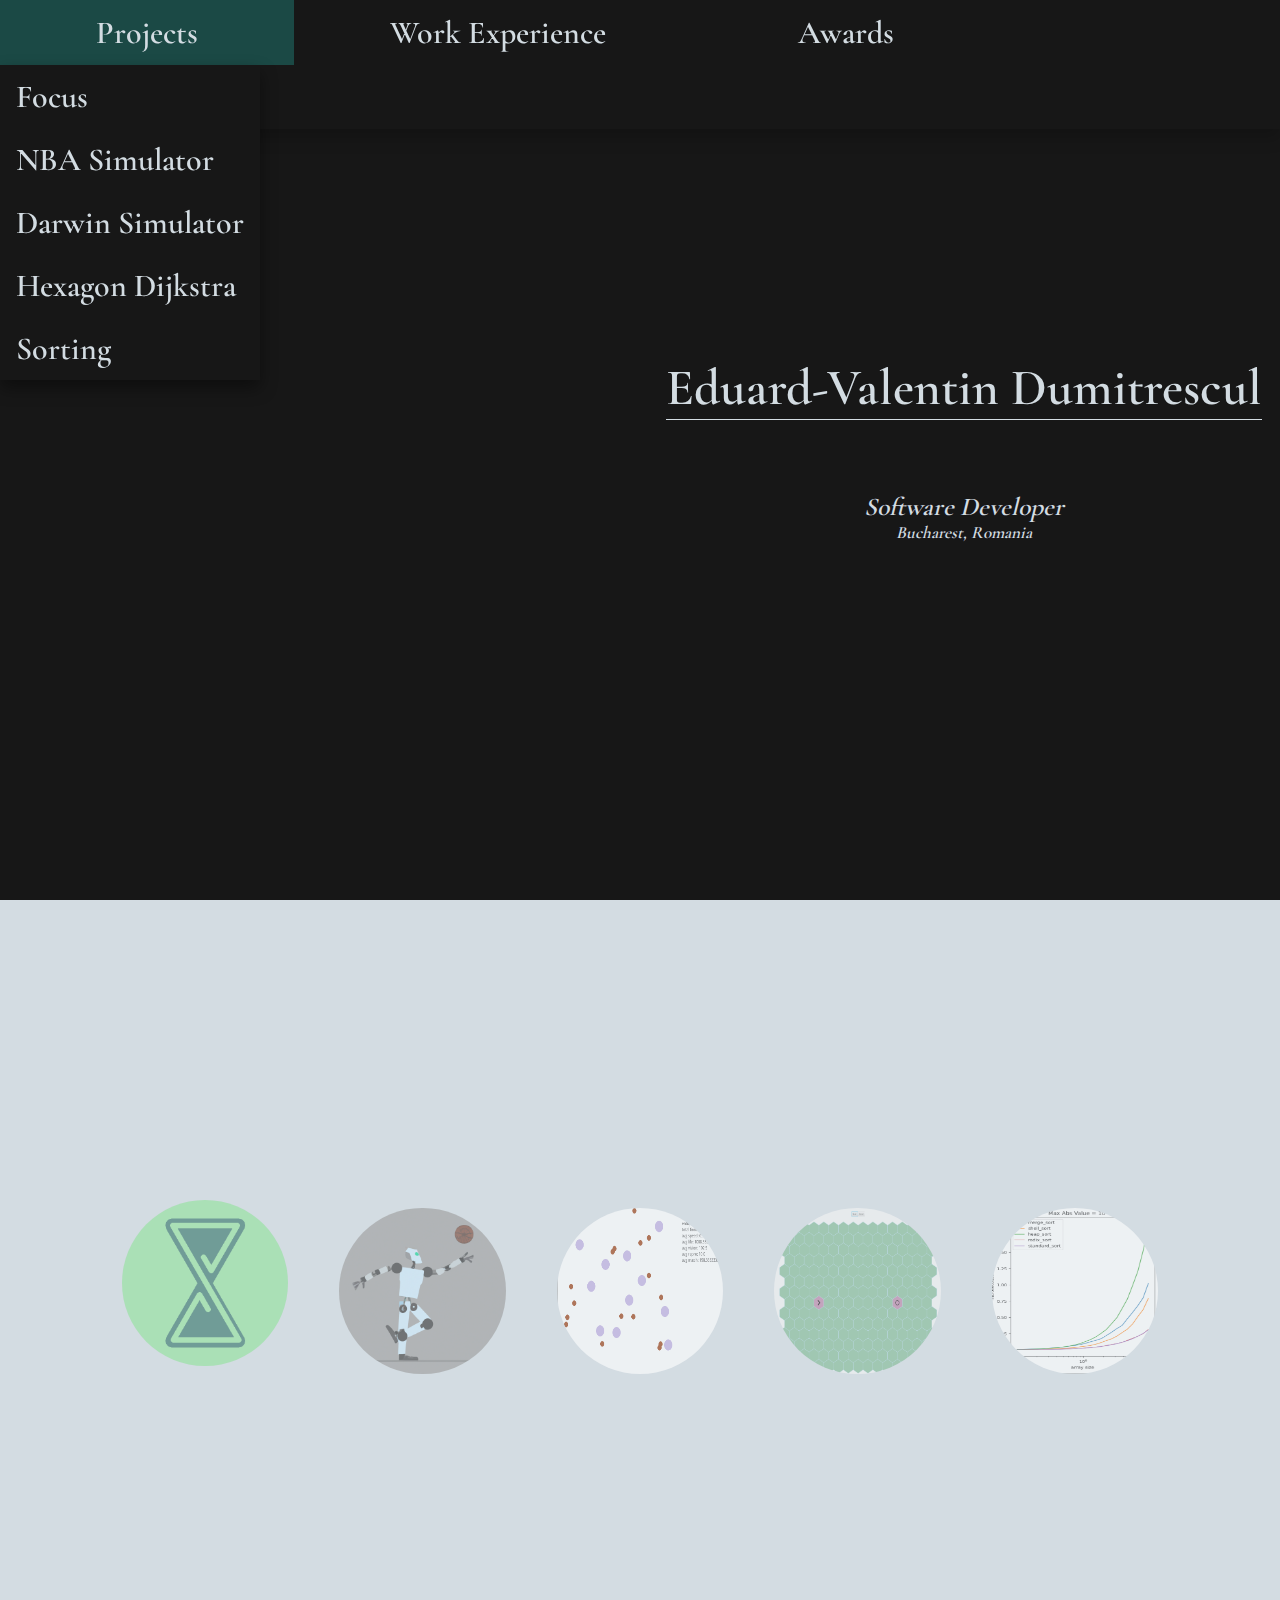
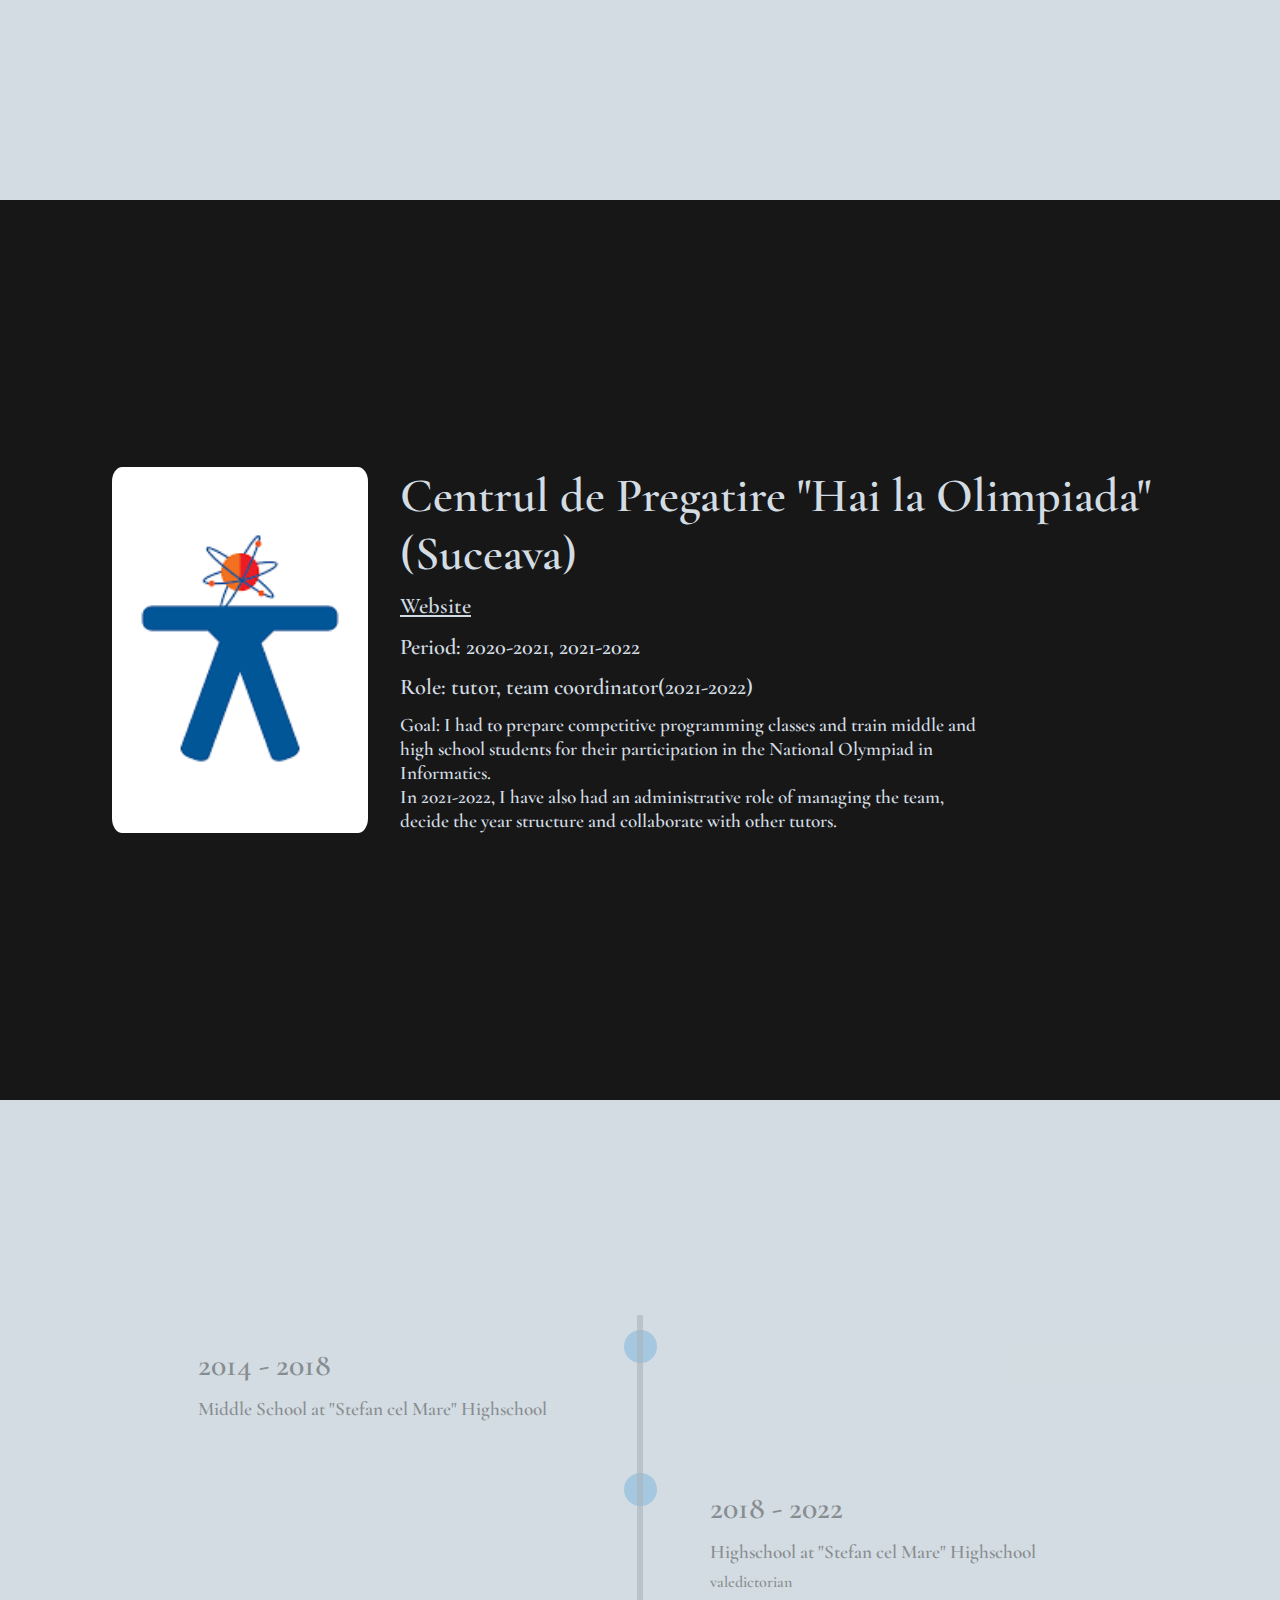
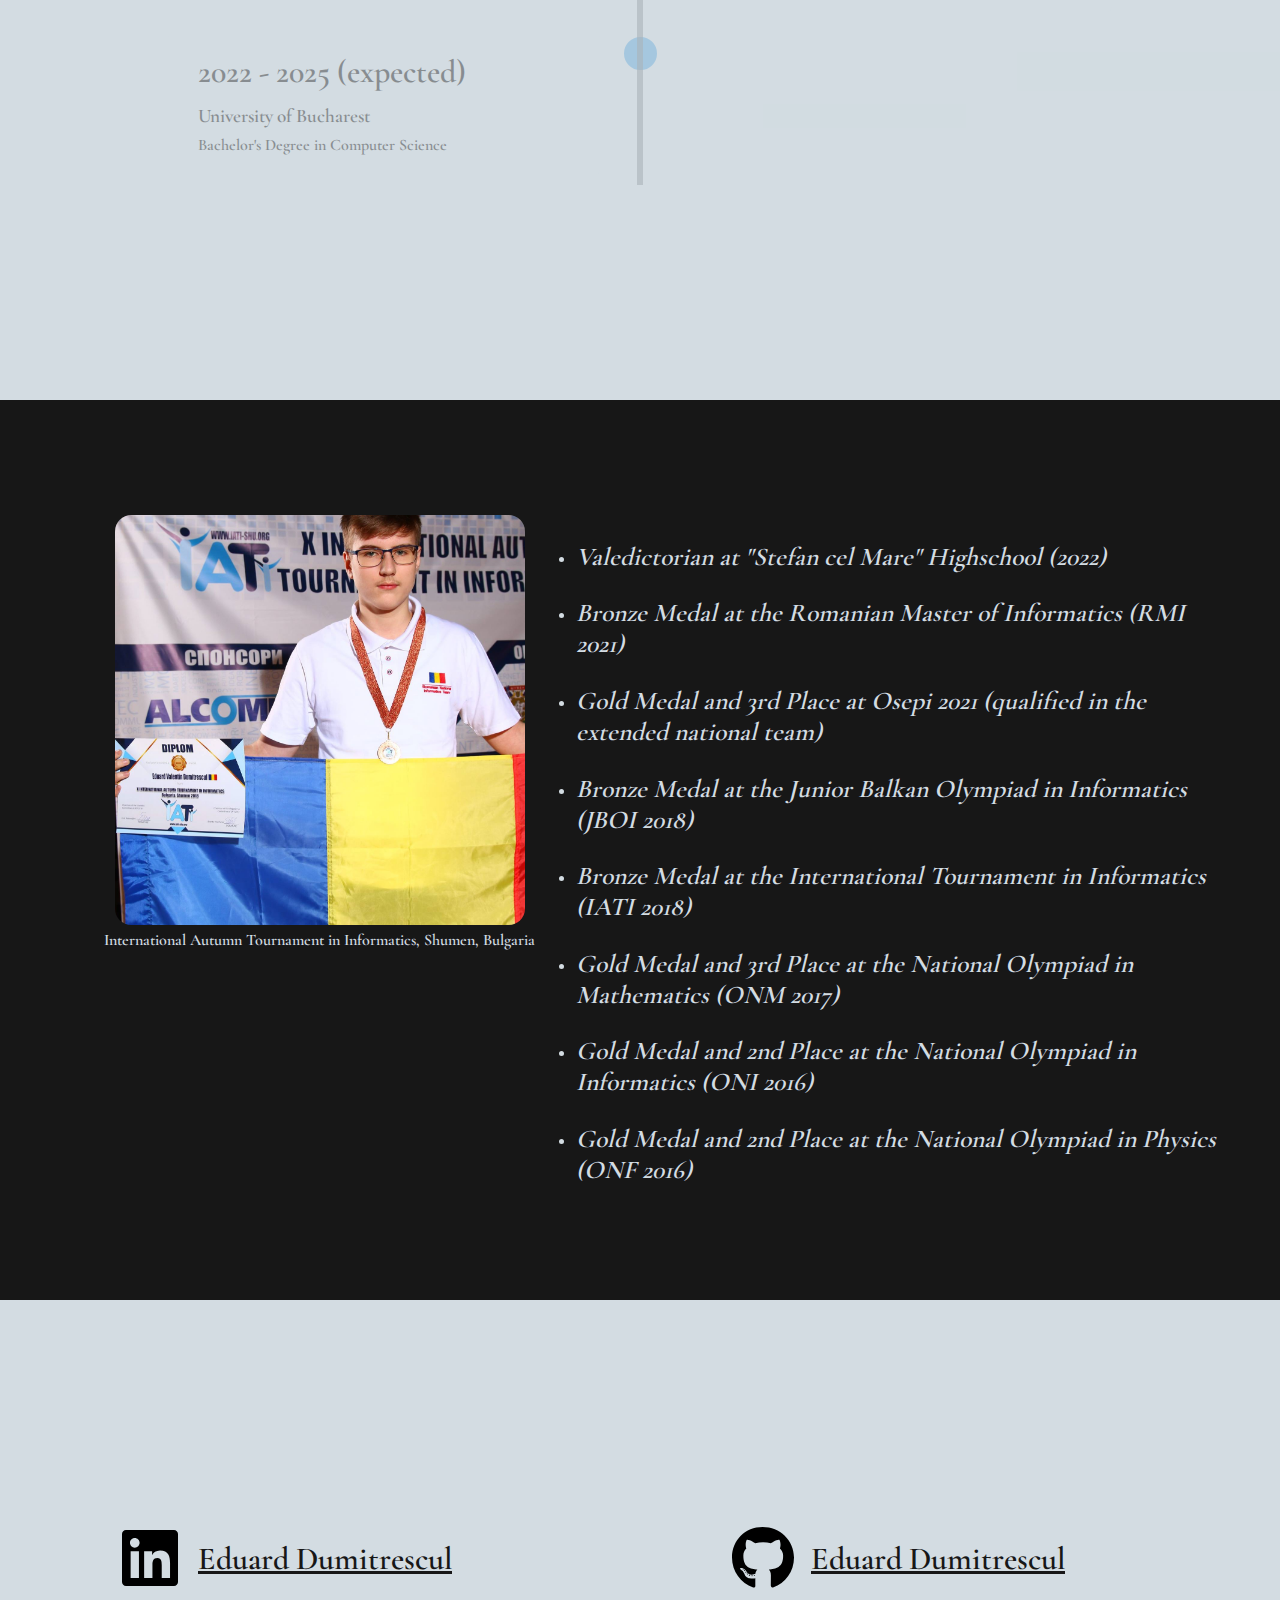
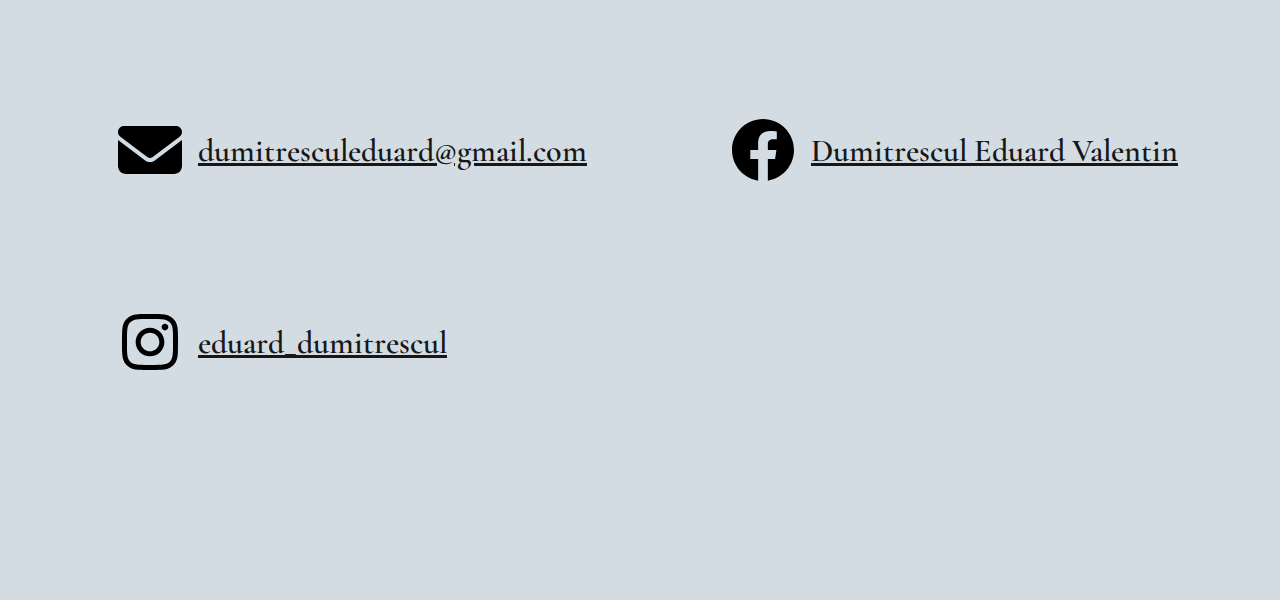
==== home.html @ 132a8937 "version1" ====
<!DOCTYPE html>
<html>
    <head>
        <title>Eduard-Valentin Dumitrescul</title>
        <link rel="stylesheet" href="styles.css">
    </head>

    <body>
        <header>
            <nav>
                <ul>
                    <li class="dropdown">
                        <a href="#slide-projects" class="dropdown-button">Projects</a>
                        <div class="dropdown-content">
                            <a href="#">Focus</a>
                            <a href="#">NBA Simulator</a>
                            <a href="#">Darwin Simulator</a>
                            <a href="#">Hexagon Dijkstra</a>
                            <a href="#">Sorting</a>
                        </div>
                    </li>
                    <li><a href="#slide-work">Work Experience</a></li>
                    <li><a href="#slide-awards">Awards</a></li>
                    <li><a href="#slide-contact">Contact</a></li>
                </ul>
            </nav>
        </header>

        <section class="slide-fullpage theme-dark" id="slide-general">
            <img src="/res/images/photo_me_transparent.png" alt="Eduard Valentin Dumitrescul">
            <ul>
                <li>
                    <h1>Eduard-Valentin Dumitrescul</h1>
                </li>
                <li>
                    <h4><i>Software Developer</i></h4>
                    <h6><i>Bucharest, Romania</i></h6>
                </li>
            </ul>
        </section>

        <section class="slide-fullpage theme-light" id="slide-projects">
            <article class="card-project">
                <img src="res/images/focus.png" class="img-round">
                <h5>Focus</h5>
                <h6>Kotlin</h6>
                <a href="https://github.com/EduardDumitrescul/Focus" target="_blank">GitHub</a>
                <a href="https://play.google.com/store/apps/details?id=com.thinkerbyte.focustycoon" target="_blank">PlayStore</a>
                <p>Welcome to Focus – a minimalistic productivity app for Android users!
                     This app is designed to help you stay on task and increase your 
                     productivity by measuring the amount of time you spend focused 
                     on your work. Then, we convert this time into points, which can 
                     be used to upgrade your stats and improve your ability to focus 
                     for longer periods of time. </p>
            </article>
            <article class="card-project">
                <img src="res/images/nba-sim.png" class="img-round">
                <h5>NBA - simulator</h5>
                <h6>C++</h6>
                <a href="https://github.com/EduardDumitrescul/nba_poo" target="_blank">Github</a>
                <p>An Object Oriented Programming project which tries to model
                     a Basketball League and allows the user to add his personalized 
                     players, teams and simulate games and seasons.
                </p>
            </article>
            <article class="card-project">
                <img src="res/images/darwin-sim.png" class="img-round">
                <h5>Darwin-Sim</h5>
                <h6>Python (pygame)</h6>
                <a href="https://github.com/EduardDumitrescul/darwin-sim" target="_blank">Github</a>
                <p>This project tries to replicate natural selection using entities
                     that are born with a set of attributes which determine their
                      ability to survive and replicate. Every new generation, there
                       is a chance that mutations appear, so the stronger individuals
                        have increased chance to live linger and transmit their genes. </p>
            </article>
            <article class="card-project">
                <img src="res/images/hex-small.png" class="img-round">
                <h5>Hexagon Dijkstra</h5>
                <h6>Java (javafx)</h6>
                <a href="https://github.com/EduardDumitrescul/java-projects/tree/main/hexagon-dijkstra" target="_blank">Github</a>
                <p>A visualizer for the Dijkstra's Algorithm for path finding,
                     but running on a grid of hexagons. </p>
            </article>
            <article class="card-project">
                <img src="res/images/sorting.png" class="img-round">
                <h5>Sorter</h5>
                <h6>C++, Python</h6>
                <a href="https://github.com/EduardDumitrescul/lfa_finite_auto" target="_blank">Github</a>
                <p>This projects focuses on comparing various sorting algorithms 
                    (such as Count Sort, Merge Sort, Heap Sort, Radix Sort, Shell Sort and the C++ standard sort) on different data sets). <br> 
                    All the results have been plotted using Python's Matplotlib.  </p>
            </article>
        </section>

        <section class="slide-fullpage theme-dark" id="slide-work">
            <article class="card-work">
                <img src="res/images/hlo.png" class="img-squircle">
                <div class="text-normal">
                    <h2>Centrul de Pregatire "Hai la Olimpiada" (Suceava)</h2>
                    <a href="https://sites.google.com/site/hailaolimpiadasv/home" target="_blank">Website</a>
                    <h3>Period: 2020-2021, 2021-2022 </h3>
                    <h3>Role: tutor, team coordinator(2021-2022) </h3>
                    <p>   Goal: I had to prepare competitive programming classes and train middle 
                        and high school students for their participation in the National Olympiad in Informatics. 
                        <br>
                        In 2021-2022, I  have also had an administrative role of managing the team, decide 
                        the year structure and collaborate with other tutors. 
                    </p>
                </div>
            </article>
            <!-- <article class="card-work">
                <img src="res/images/dev.jpg" class="img-squircle">
                <p>This is just a normal placeholder paragraph which I have been forced to write because I am currently traveling by train
                    and I don't have internet connection to search and copy the basic Lorem Ipsum text.
                </p>
            </article> -->
        </section>

        <section class="slide-fullpage theme-light" id="slide-education">
            <div class="timeline">
                <div class="container left">
                    <div class="content">
                        <h2>2014 - 2018</h2>
                        <h3>Middle School at "Stefan cel Mare" Highschool</h3>
                    </div>
                </div>
                <div class="container right" >
                    <div class="content">
                        <h2>2018 - 2022</h2>
                        <h3>Highschool at "Stefan cel Mare" Highschool</h3>
                        <p>valedictorian</h>
                    </div>
                </div>
                <div class="container left">
                    <div class="content">
                        <h2>2022 - 2025 (expected)</h2>
                        <h3>University of Bucharest</h3>
                        <p>Bachelor's Degree in Computer Science</p>
                    </div>
                </div>
            </div>
        </section>

        <section class="slide-fullpage theme-dark" id="slide-awards">
            <article class="container">
                <figure>
                    <img class="img-squircle" src="/res/images/award.png" alt="International Autumn Tournament in Informatics, Shumen, Bulgaria">
                    <figcaption>International Autumn Tournament in Informatics, Shumen, Bulgaria</figcaption>
                </figure>
                
                <ul>
                    <li><h2><em>Valedictorian</em> at "Stefan cel Mare" Highschool (2022)</h2></li>
                    <li><h2><em>Bronze Medal</em> at the Romanian Master of Informatics (RMI 2021)</h2></li>
                    <li><h2><em>Gold Medal</em> and <em>3rd Place</em> at Osepi 2021 (qualified in the extended national team)</h2></li>
                    <li><h2><em>Bronze Medal</em> at the Junior Balkan Olympiad in Informatics  (JBOI 2018)</h2></li>
                    <li><h2><em>Bronze Medal</em> at the International Tournament in Informatics (IATI 2018)</h2></li>
                    <li><h2><em>Gold Medal</em> and <em>3rd Place</em> at the National Olympiad in Mathematics (ONM 2017)</h2></li>
                    <li><h2><em>Gold Medal</em> and <em>2nd Place</em> at the National Olympiad in Informatics (ONI 2016)</h2></li>
                    <li><h2><em>Gold Medal</em> and <em>2nd Place</em> at the National Olympiad in Physics (ONF 2016)</h2></li>
                </ul>
            </article>
        </section>

        <section class="slide-fullpage theme-light" id="slide-contact">
            <div id="contact-grid">
                <article>
                    <img src="/res/images/linkedin.svg">
                    <a href="https://www.linkedin.com/in/eduard-dumitrescul-177b9b253/" target="_blank">Eduard Dumitrescul</a>
                </article>
                <article>
                    <img src="/res/images/github.svg">
                    <a href="https://github.com/EduardDumitrescul" target="_blank">Eduard Dumitrescul</a>
                </article>
                <article>
                    <img src="/res/images/envelope-solid.svg">
                    <a href="mailto: dumitresculeduard@gmail.com" target="_blank">dumitresculeduard@gmail.com</a>
                </article>
                <article>
                    <img src="/res/images/facebook.svg">
                    <a href="https://www.facebook.com/DumitresculEduard" target="_blank">Dumitrescul Eduard Valentin</a>
                </article>
                <article>
                    <img src="/res/images/instagram.svg">
                    <a href="https://www.instagram.com/eduard_dumitrescul/" target="_blank">eduard_dumitrescul</a>
                </article>
            </div>

        </section>

    </body>
</html>
---- styles.css ----
:root {
    --dark: #171717;
    --darkVariant: #262626;
    --light: #d3dce2;
    --lightVariant: #aab3b9;
    --accent_blue: #62aadc;
    --accent_green: #1b4945;
}

.theme-dark,
.theme-dark *{
    --surface: var(--dark);
    --onSurface: var(--light);
    --accent: var(--accent_green);

    background-color: var(--dark);
    color: var(--light);
}

.theme-light,
.theme-light *{
    --surface: var(--light);
    --onSurface: var(--dark);
    --accent: var(--accent_blue);
    background-color: var(--light);
    color: var(--dark);
}
@font-face {
    font-family: Garamond;
    src: url("/res/fonts/Cormorant_Garamond/CormorantGaramond-SemiBold.ttf");
}

* {
    padding: 0;
    margin: 0;
    box-sizing: border-box;
    font-family: Garamond;
}

header {
    width: 100vw;
    z-index: 10;

    display: flex;
    position: fixed;
    align-content: center;
    justify-content: center;
    align-items: center;

    background-color:var(--dark);
    color: var(--light);
    box-shadow: 0px 8px 16px 0px rgba(0,0,0,0.2);
}

nav {
    font-size: 2em;
}


nav ul {
    list-style-type: none;
    margin: 0;
    padding: 0;
    overflow: hidden;
}

nav li {
    float: left;
}

nav li a, .dropdown-button {
    display: inline-block;
    text-align: center;
    padding: 0.4em 3em;
    text-decoration: none;
    color: inherit;
}

nav li a:hover, .dropdown:hover .dropdown-button {
   background-color: var(--accent_green);
}

nav li.dropdown {
    display: inline-block;
}

.dropdown-content {
    display: none;
    position: absolute;
    background-color: var(--dark);
    min-width: 160px;
    box-shadow: 0px 8px 16px 0px rgba(0,0,0,0.4);
    z-index: 1;
}

.dropdown-content a {
    color: var(--light);
    padding: 12px 16px;
    text-decoration: none;
    display: block;
    text-align: left;
}

.dropdown-content a:hover {
    background-color: var(--darkVariant);
}

.dropdown:hover .dropdown-content {
    display: block;
}

.slide-fullpage {
    height: 100vh;
    width: 100vw;

    display: flex;
    align-content: center;
    justify-content: center;
    align-items: center;
    justify-items: center;
}

#slide-general {
    justify-content: space-between;
}
#slide-general>img {
    display: inline-block;
    left: 0;
    height: 100%;
    aspect-ratio: 0.72;
    max-width: 60vw;
    object-fit: cover;
}

#slide-general>ul {
    display: inline-block;
    margin: auto auto;
    list-style: none;
    text-align: center;
    font-size:2vw;
}
#slide-general h1 {
    border-bottom: 1px solid var(--onSurface);
    margin-bottom: 1.4em;
}

#slide-projects {
    display: flex;
    flex: auto auto auto auto auto;
    align-items: center;

}

.img-round {
    object-fit: fill;
    border-radius: 50%;
    -webkit-border-radius: 50%;
    -moz-border-radius: 50%;
    -ms-border-radius: 50%;
    -o-border-radius: 50%;
}

.card-project {
    max-width: 17%;
    width: auto;
    display: flex;
    flex-direction: column;
    justify-content: center;
    padding: 2vh 2vw;
    background-color: transparent;
    transition:max-height 1s ease-in-out;
    -webkit-transition:max-height 1s ease-in-out;
    -moz-transition:max-height 1s ease-in-out;
    -ms-transition:max-height 1s ease-in-out;
    -o-transition:max-height 1s ease-in-out;
}

.card-project:hover {
    opacity: 1;
}
.card-project>* {
    transition: all 1s ease-in-out;
    -webkit-transition: all 1s ease-in-out;
    -moz-transition: all 1s ease-in-out;
    -ms-transition: all 1s ease-in-out;
    -o-transition: all 1s ease-in-out;
}

.card-project>img {
    display: inline-block;
    width: 100%;
    aspect-ratio: 1;
    margin-bottom: 3em;
    opacity: 0.6;
}

.card-project:hover>* {
    max-height: 100vh;
    height: auto;
    opacity: 1;
    transition: all 1s;
}
.card-project>a {
    max-height: 0;
    overflow: hidden;
    opacity: 0;
    margin-bottom: 1em;
}
.card-project>h5 {
    max-height: 0;
    overflow: hidden;
    text-align: center;
    opacity: 0.4;
    font-size: 2em;
    margin-bottom: 1em;
}
.card-project>h6 {
    max-height: 0;
    overflow: hidden;
    opacity: 0;
    font-size: 1.4em;
    margin-bottom: 1em;
}
.card-project>p {
    max-height: 0;
    overflow: hidden;
    opacity: 0;
    font-size: 1.2em;
}

.img-squircle {
    object-fit: cover;
    border-radius: 4%;
    -webkit-border-radius: 4%;
    -moz-border-radius: 4%;
    -ms-border-radius: 4%;
    -o-border-radius: 4%;
}

.card-work {
    display: flex;
    /* justify-content: center;
    align-content: center; */
    margin: 2vw;
}
.card-work>.text-normal {
    max-width: 48em;
    word-wrap: normal;
}
.card-work>img {
    width: 20vw;
    aspect-ratio: 1;
    margin-right: 2em;

}
.card-work h2 {
    margin-bottom: 0.2em;
    font-size: 3em;

}
.card-work a {
    display: block;
    margin-bottom: 0.6em;
    font-size: 1.4em;
}

.card-work h3 {
    margin-bottom: 0.6em;
    font-size: 1.4em;
}
.card-work p {
    font-size: 1.2em;
    max-width: 30em;
}

.timeline {
    position: relative;
    max-width: 80vw;
    margin: 0 auto;
}

/* The actual timeline (the vertical ruler) */
.timeline::after {
    content: '';
    position: absolute;
    width: 6px;
    background-color: var(--lightVariant);
    top: 0;
    bottom: 0;
    left: 50%;
    margin-left: -3px;
    opacity: 0.6;
}

/* Container around content */
.timeline .container {
    padding: 10px 40px;
    position: relative;
    background-color: inherit;
    width: 50%;

    opacity: 0.4;
    transition: all 0.8s;
    -webkit-transition: all 0.8s;
    -moz-transition: all 0.8s;
    -ms-transition: all 0.8s;
    -o-transition: all 0.8s;
}

/* The circles on the timeline */
.timeline .container::after {
    content: '';
    position: absolute;
    width: 25px;
    height: 25px;
    right: -17px;
    background-color: var(--accent);
    border: 4px solid var(--accent);
    top: 15px;
    border-radius: 50%;
    z-index: 2;
}

/* Place the container to the left */
.timeline .left {
    left: 0;
}

/* Place the container to the right */
.timeline .right {
    left: 50%;
}

/* Add arrows to the left container (pointing right) */
.timeline .left::before {
    content: " ";
    height: 0;
    position: absolute;
    top: 22px;
    width: 0;
    z-index: 1;
    right: 30px;
    /* border: medium solid var(--lightVariant);
    border-width: 10px 0 10px 10px;
    border-color: transparent transparent transparent lightVariant; */
}

/* Add arrows to the right container (pointing left) */
.timeline .right::before {
    content: " ";
    height: 0;
    position: absolute;
    top: 22px;
    width: 0;
    z-index: 1;
    left: 30px;
    /* border: medium solid var(--lightVariant);
    border-width: 10px 10px 10px 0;
    border-color: transparent var(--lightVariant) transparent transparent; */
}

/* Fix the circle for containers on the right side */
.timeline .right::after {
    left: -16px;
}

/* The actual content */
.timeline .content {
    padding: 20px 30px;
    width: auto;
    /*background-color: var(--lightVariant);
    */position: relative;
    border-radius: 6px;
}

.timeline .container:hover {
    opacity: 1;
}
.timeline h2,
.timeline h3 {
    min-width: 40em;
}
.timeline h2 {
    font-size: 2em;
    margin-bottom: 0.4em;
}
.timeline h3 {
    font-size: 1.6em;
    margin-bottom: 0.4em;
}
.timeline h3 {
    font-size: 1.2em;
    margin-bottom: 0.4em;
}

/* Media queries - Responsive timeline on screens less than 600px wide */
@media screen and (max-width: 600px) {
    /* Place the timelime to the left */
    .timeline::after {
        left: 31px;
    }

    /* Full-width containers */
    .timeline>.container {
        width: 100%;
        padding-left: 70px;
        padding-right: 25px;
    }

    /* Make sure that all arrows are pointing leftwards */
    .timeline .container::before {
        left: 60px;
        border: medium solid white;
        border-width: 10px 10px 10px 0;
        border-color: transparent white transparent transparent;
    }

    /* Make sure all circles are at the same spot */
    .timeline .left::after,
    .timeline .right::after {
        left: 15px;
    }

    /* Make all right containers behave like the left ones */
    .timeline .right {
        left: 0%;
    }
}

#slide-awards .container {
    max-width: 90vw;
    display: flex;
}

#slide-awards img {
    width: 32vw;
    aspect-ratio: 1;
    margin: 0 4vw;
}
#slide-awards figcaption {
    text-align: center;
}
#slide-awards h2 {
    color: var(--light);
    font-size: 1.6em;
    font-weight: normal;
    list-style-type: disc;
    margin-top: 1em;
    font-style:oblique;
}
#slide-awards em {
    font-weight: bold;
}

#contact-grid {
    display: grid;
    grid-template-columns: auto auto;
    grid-template-rows: auto auto auto;
}

#contact-grid img {
    display: inline-block;
    height: 4em;
    aspect-ratio: 1;
    margin: 1em;
}

#contact-grid a {
    font-size: 2em;
}

#contact-grid article {
    display: flex;
    align-items: center;
    padding: 1em 2em;
    margin: 2em;
}
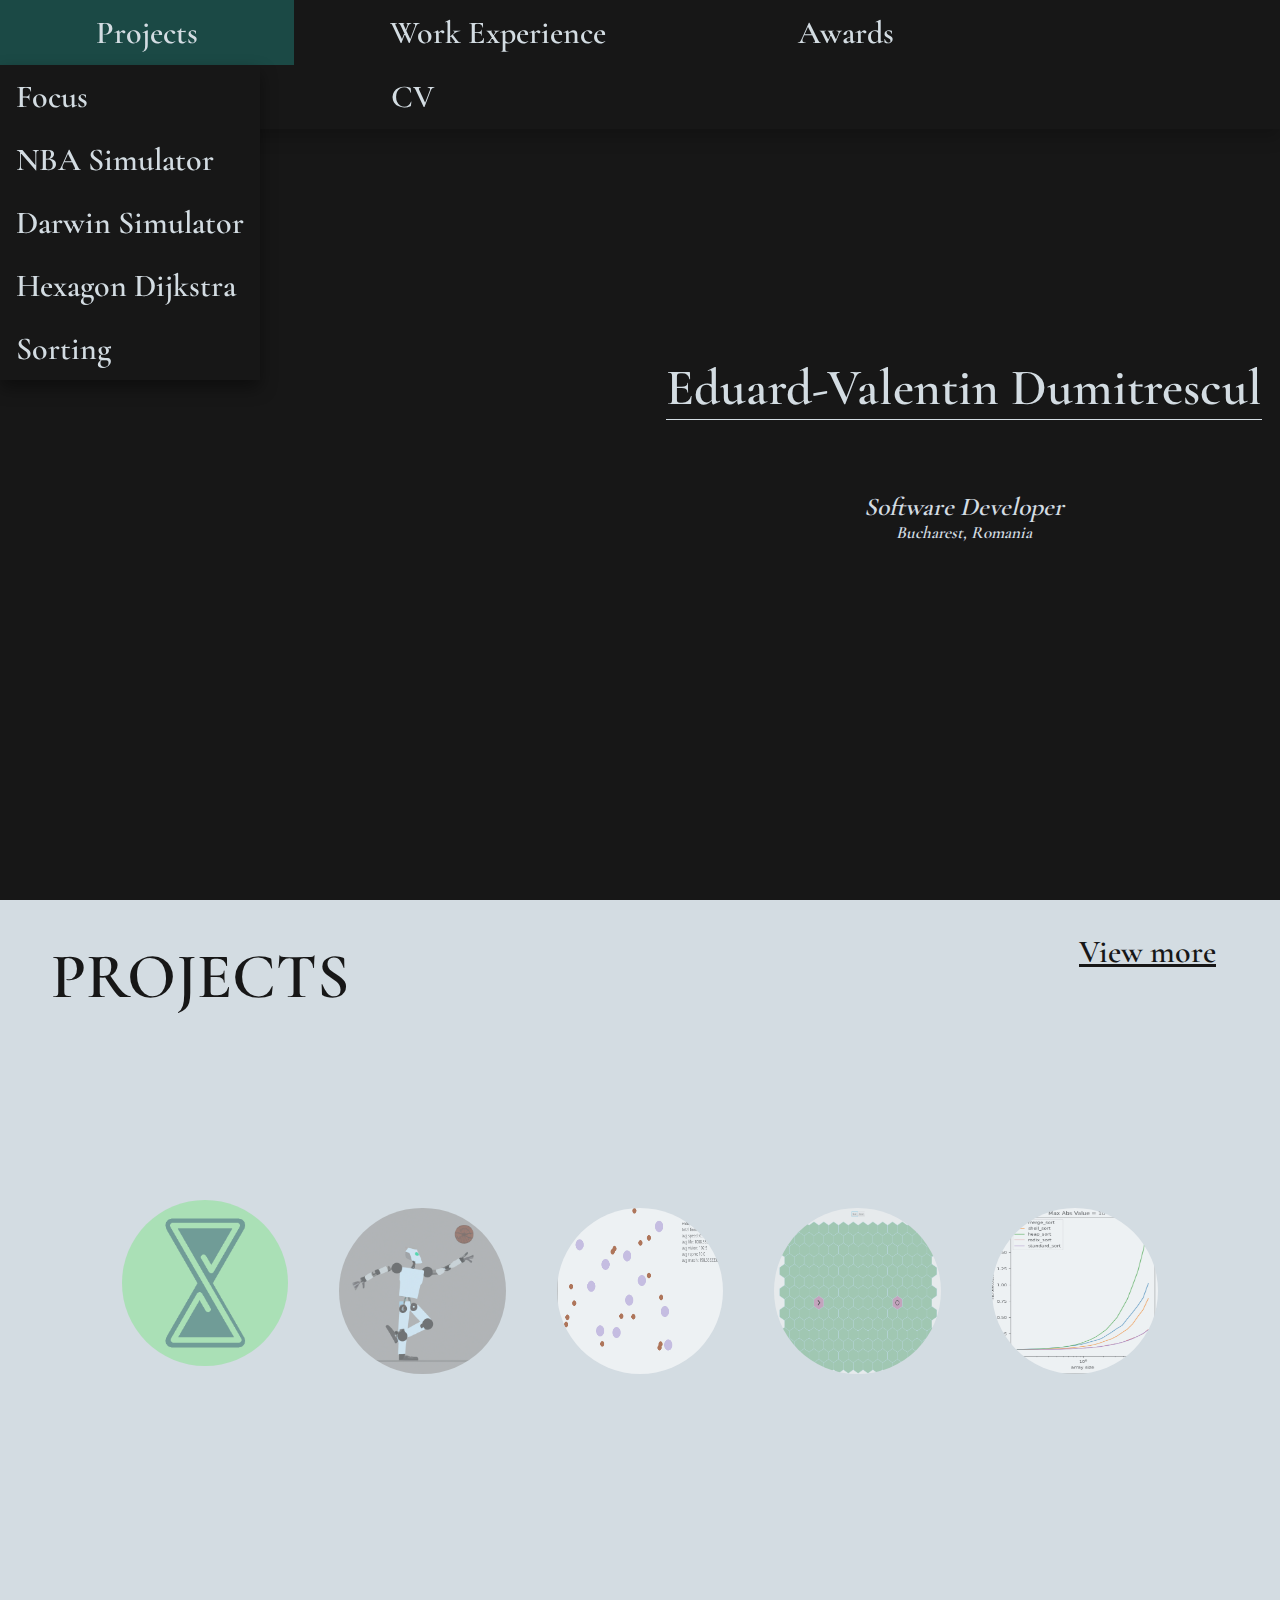
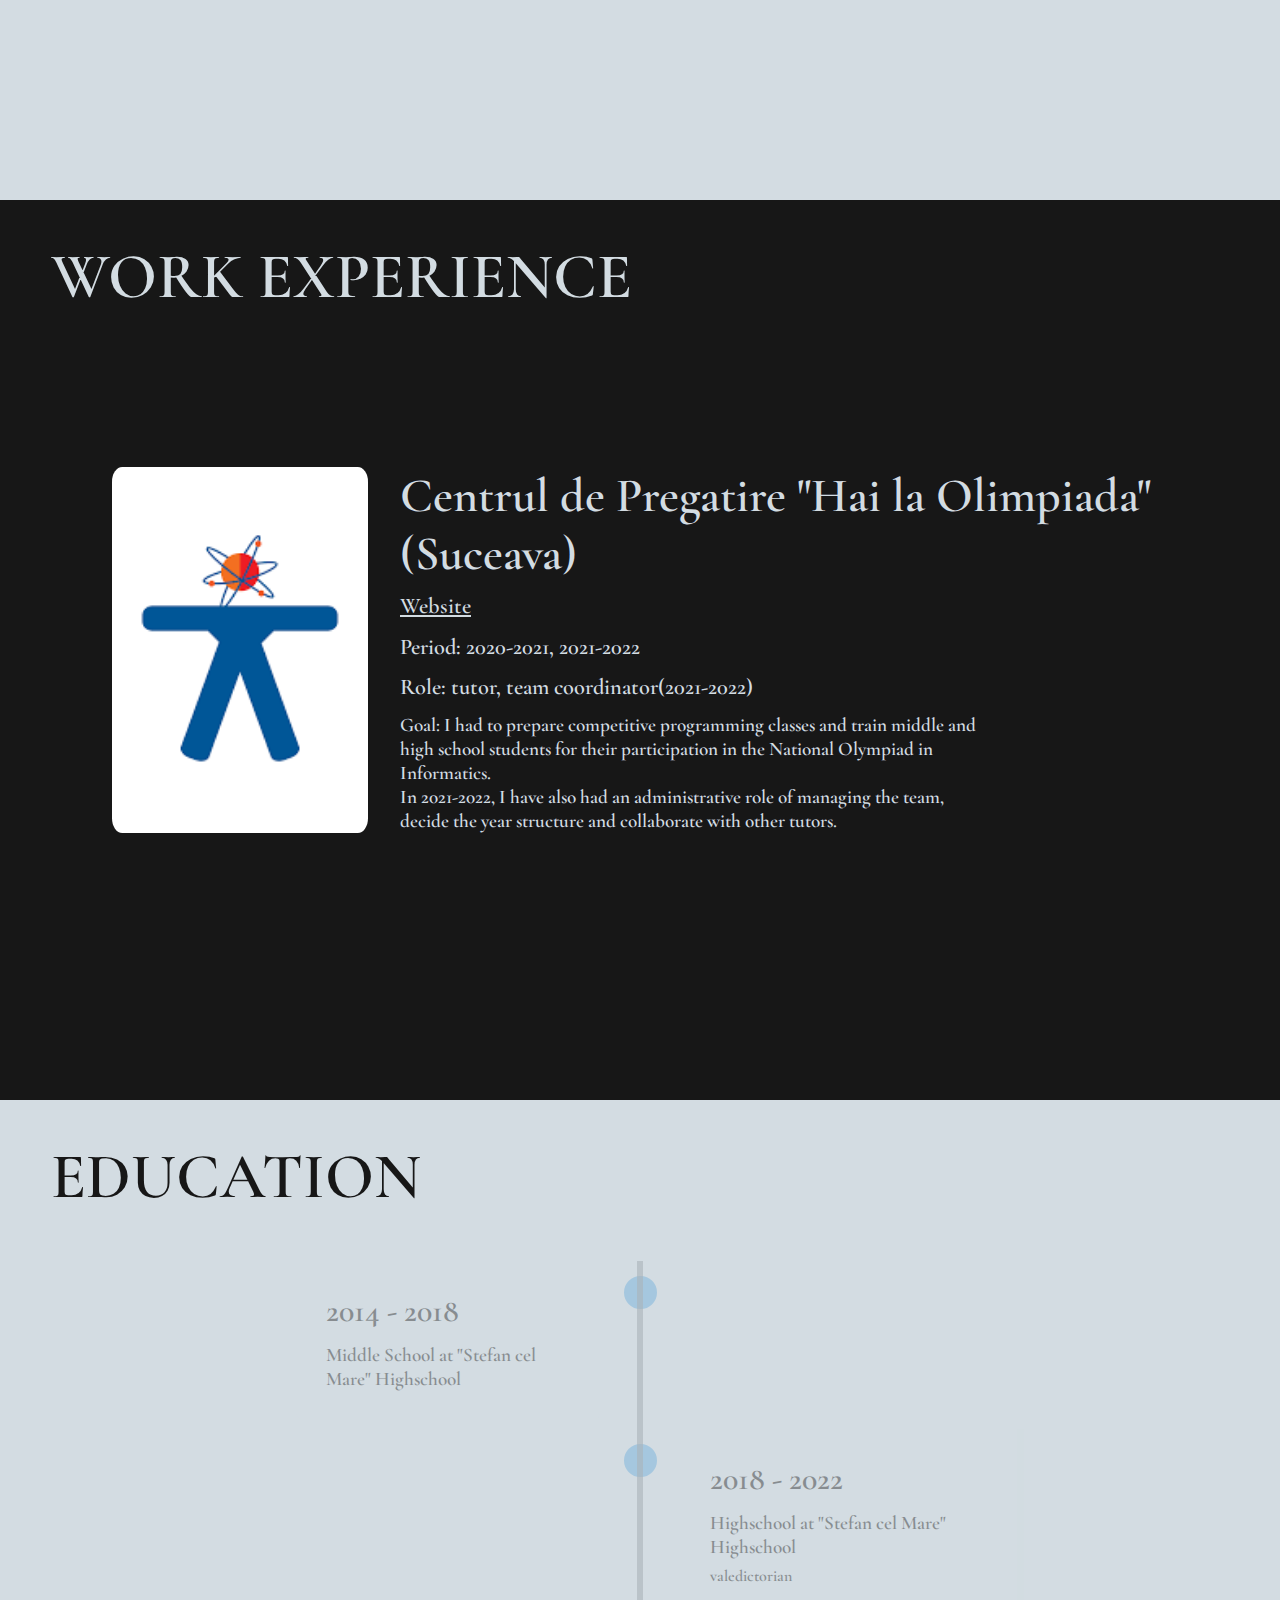
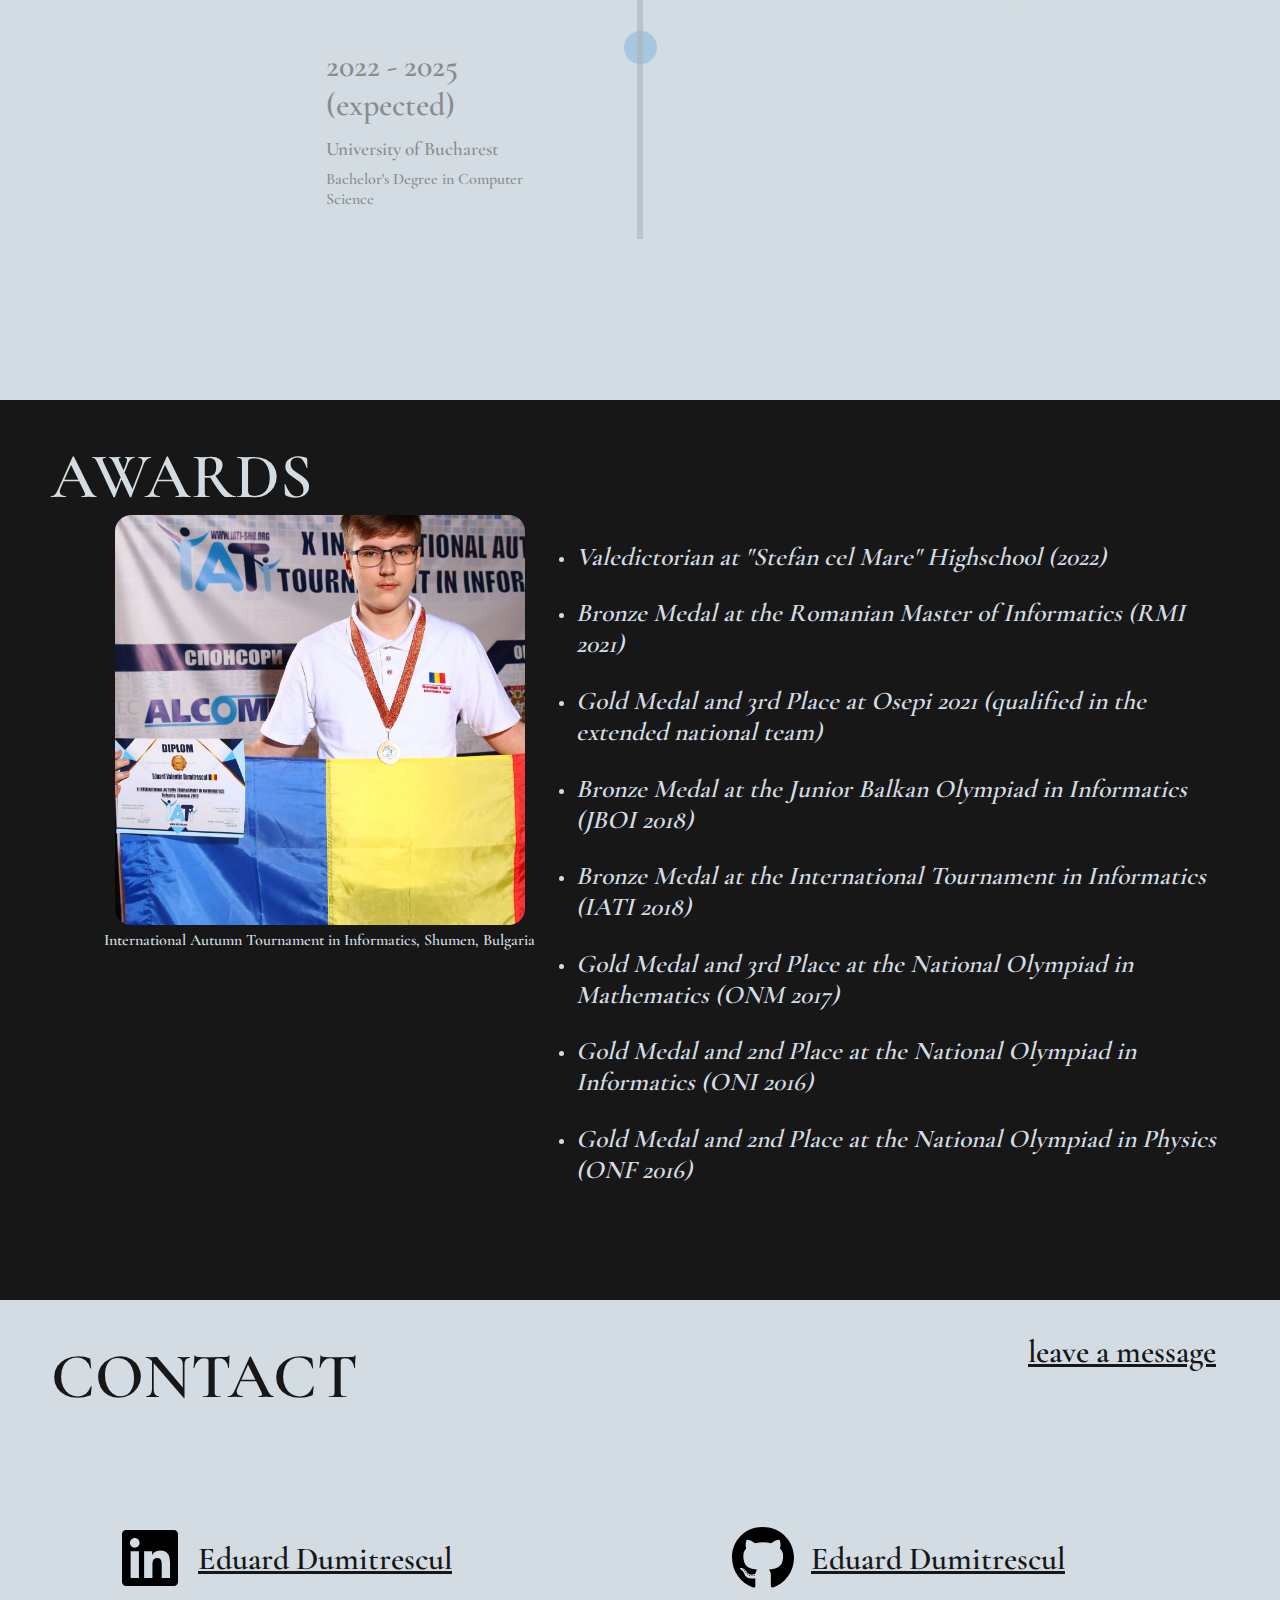
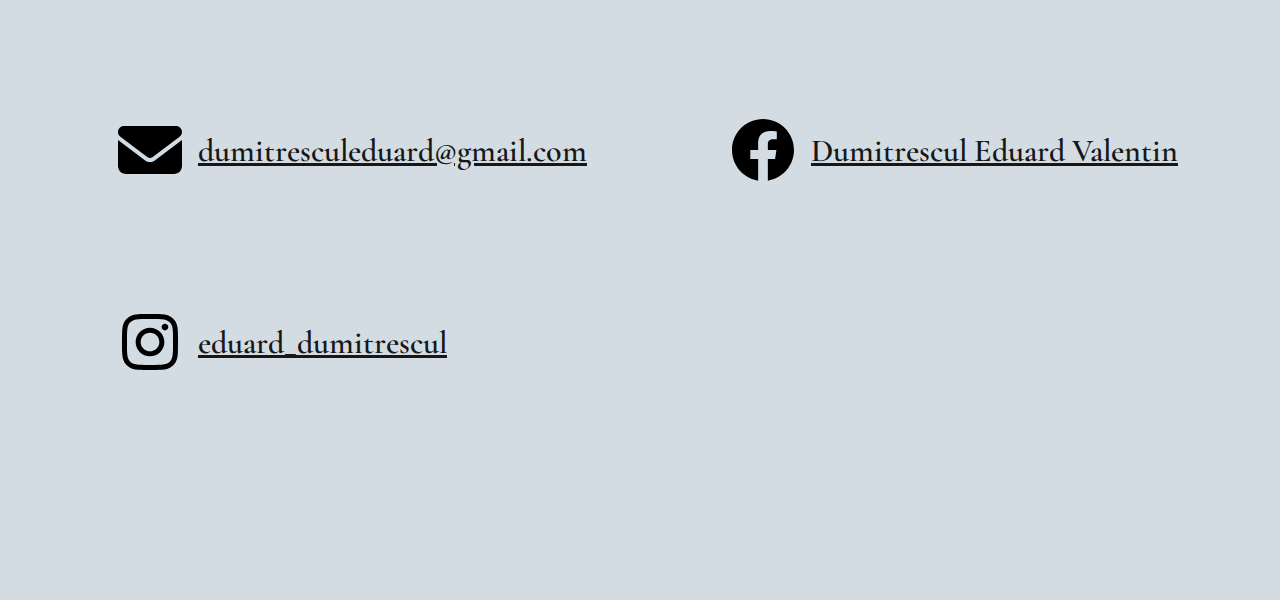
==== commit 67aecf32: "." ====
--- a/home.html
+++ b/home.html
@@ -1,5 +1,5 @@
-<!DOCTYPE html>
-<html>
+    <!DOCTYPE html>
+<html lang="en">
     <head>
         <title>Eduard-Valentin Dumitrescul</title>
         <link rel="stylesheet" href="styles.css">
@@ -22,26 +22,30 @@
                     <li><a href="#slide-work">Work Experience</a></li>
                     <li><a href="#slide-awards">Awards</a></li>
                     <li><a href="#slide-contact">Contact</a></li>
+                    <li><a href="cv.html">CV</a></li>
                 </ul>
             </nav>
         </header>
 
         <section class="slide-fullpage theme-dark" id="slide-general">
+            <h1 class="slide-title"></h1>
             <img src="/res/images/photo_me_transparent.png" alt="Eduard Valentin Dumitrescul">
             <ul>
                 <li>
-                    <h1>Eduard-Valentin Dumitrescul</h1>
+                    <h1 class="text-slide-left">Eduard-Valentin Dumitrescul</h1>
                 </li>
                 <li>
-                    <h4><i>Software Developer</i></h4>
-                    <h6><i>Bucharest, Romania</i></h6>
+                    <h4 class="text-slide-left"><i>Software Developer</i></h4>
+                    <h6 class="text-slide-left"><i>Bucharest, Romania</i></h6>
                 </li>
             </ul>
         </section>
 
-        <section class="slide-fullpage theme-light" id="slide-projects">
-            <article class="card-project">
-                <img src="res/images/focus.png" class="img-round">
+        <section class="slide-fullpage theme-light" id="slide-projects">    
+            <h1 class="slide-title">Projects</h1>
+            <h3 class="slide-title-button" id="projects-view-more">View more</h3>
+            <article class="card-project">
+                <img src="res/images/focus.png" alt="Focus project logo" class="img-round">
                 <h5>Focus</h5>
                 <h6>Kotlin</h6>
                 <a href="https://github.com/EduardDumitrescul/Focus" target="_blank">GitHub</a>
@@ -54,7 +58,7 @@
                      for longer periods of time. </p>
             </article>
             <article class="card-project">
-                <img src="res/images/nba-sim.png" class="img-round">
+                <img src="res/images/nba-sim.png" alt="NBA Simulator logo" class="img-round">
                 <h5>NBA - simulator</h5>
                 <h6>C++</h6>
                 <a href="https://github.com/EduardDumitrescul/nba_poo" target="_blank">Github</a>
@@ -64,7 +68,7 @@
                 </p>
             </article>
             <article class="card-project">
-                <img src="res/images/darwin-sim.png" class="img-round">
+                <img src="res/images/darwin-sim.png" alt="Darwim Simulator Logo" class="img-round">
                 <h5>Darwin-Sim</h5>
                 <h6>Python (pygame)</h6>
                 <a href="https://github.com/EduardDumitrescul/darwin-sim" target="_blank">Github</a>
@@ -75,7 +79,7 @@
                         have increased chance to live linger and transmit their genes. </p>
             </article>
             <article class="card-project">
-                <img src="res/images/hex-small.png" class="img-round">
+                <img src="res/images/hex-small.png" alt="Hexagon Dijkstra Visualizer Logo" class="img-round">
                 <h5>Hexagon Dijkstra</h5>
                 <h6>Java (javafx)</h6>
                 <a href="https://github.com/EduardDumitrescul/java-projects/tree/main/hexagon-dijkstra" target="_blank">Github</a>
@@ -83,7 +87,7 @@
                      but running on a grid of hexagons. </p>
             </article>
             <article class="card-project">
-                <img src="res/images/sorting.png" class="img-round">
+                <img src="res/images/sorting.png" alt="Sorting Project Logo" class="img-round">
                 <h5>Sorter</h5>
                 <h6>C++, Python</h6>
                 <a href="https://github.com/EduardDumitrescul/lfa_finite_auto" target="_blank">Github</a>
@@ -94,8 +98,9 @@
         </section>
 
         <section class="slide-fullpage theme-dark" id="slide-work">
+            <h1 class="slide-title">Work Experience</h1>
             <article class="card-work">
-                <img src="res/images/hlo.png" class="img-squircle">
+                <img src="res/images/hlo.png" alt="HLO logo" class="img-squircle">
                 <div class="text-normal">
                     <h2>Centrul de Pregatire "Hai la Olimpiada" (Suceava)</h2>
                     <a href="https://sites.google.com/site/hailaolimpiadasv/home" target="_blank">Website</a>
@@ -118,6 +123,7 @@
         </section>
 
         <section class="slide-fullpage theme-light" id="slide-education">
+            <h1 class="slide-title">Education</h1>
             <div class="timeline">
                 <div class="container left">
                     <div class="content">
@@ -129,7 +135,7 @@
                     <div class="content">
                         <h2>2018 - 2022</h2>
                         <h3>Highschool at "Stefan cel Mare" Highschool</h3>
-                        <p>valedictorian</h>
+                        <p>valedictorian</p>
                     </div>
                 </div>
                 <div class="container left">
@@ -143,6 +149,7 @@
         </section>
 
         <section class="slide-fullpage theme-dark" id="slide-awards">
+            <h1 class="slide-title">Awards</h1>
             <article class="container">
                 <figure>
                     <img class="img-squircle" src="/res/images/award.png" alt="International Autumn Tournament in Informatics, Shumen, Bulgaria">
@@ -163,30 +170,34 @@
         </section>
 
         <section class="slide-fullpage theme-light" id="slide-contact">
+            <h1 class="slide-title">Contact</h1>
+            <h3 class="slide-title-button" id="contact-message">leave a message</h3>
             <div id="contact-grid">
                 <article>
-                    <img src="/res/images/linkedin.svg">
+                    <img src="/res/images/linkedin.svg" alt="LinkedIn Logo">
                     <a href="https://www.linkedin.com/in/eduard-dumitrescul-177b9b253/" target="_blank">Eduard Dumitrescul</a>
                 </article>
                 <article>
-                    <img src="/res/images/github.svg">
+                    <img src="/res/images/github.svg" alt="GitHub Logo">
                     <a href="https://github.com/EduardDumitrescul" target="_blank">Eduard Dumitrescul</a>
                 </article>
                 <article>
-                    <img src="/res/images/envelope-solid.svg">
-                    <a href="mailto: dumitresculeduard@gmail.com" target="_blank">dumitresculeduard@gmail.com</a>
-                </article>
-                <article>
-                    <img src="/res/images/facebook.svg">
+                    <img src="/res/images/envelope-solid.svg" alt="Email Logo">
+                    <a href="mailto:dumitresculeduard@gmail.com" target="_blank">dumitresculeduard@gmail.com</a>
+                </article>
+                <article>
+                    <img src="/res/images/facebook.svg" alt="Facebook Logo">
                     <a href="https://www.facebook.com/DumitresculEduard" target="_blank">Dumitrescul Eduard Valentin</a>
                 </article>
                 <article>
-                    <img src="/res/images/instagram.svg">
+                    <img src="/res/images/instagram.svg" alt="Instagram Logo">
                     <a href="https://www.instagram.com/eduard_dumitrescul/" target="_blank">eduard_dumitrescul</a>
                 </article>
             </div>
 
         </section>
 
+
+        <script src="home.js"></script>
     </body>
 </html>--- a/styles.css
+++ b/styles.css
@@ -111,6 +111,7 @@
 }
 
 .slide-fullpage {
+    position: relative;
     height: 100vh;
     width: 100vw;
 
@@ -121,6 +122,28 @@
     justify-items: center;
 }
 
+
+.slide-title {
+    position: absolute;
+    left: 0.8em;
+    top: 0.6em;
+    font-size: 4em;
+    text-transform: uppercase;
+    background-color: transparent;
+    text-decoration: none;
+    border: none!important;
+}
+
+.slide-title-button {
+    position: absolute;
+    right: 2em;
+    top: 1em;
+    font-size: 2em;
+    background-color: transparent;
+    text-decoration:underline;
+    border: none!important;
+}
+
 #slide-general {
     justify-content: space-between;
 }
@@ -128,7 +151,7 @@
     display: inline-block;
     left: 0;
     height: 100%;
-    aspect-ratio: 0.72;
+    aspect-ratio: 72 / 100;
     max-width: 60vw;
     object-fit: cover;
 }
@@ -147,7 +170,6 @@
 
 #slide-projects {
     display: flex;
-    flex: auto auto auto auto auto;
     align-items: center;
 
 }
@@ -164,6 +186,8 @@
 .card-project {
     max-width: 17%;
     width: auto;
+    max-height: 100%;
+    overflow: hidden;
     display: flex;
     flex-direction: column;
     justify-content: center;
@@ -189,8 +213,9 @@
 
 .card-project>img {
     display: inline-block;
-    width: 100%;
-    aspect-ratio: 1;
+    max-width: 100%;
+    width: 20em;
+    aspect-ratio: 1 / 1;
     margin-bottom: 3em;
     opacity: 0.6;
 }
@@ -250,7 +275,7 @@
 }
 .card-work>img {
     width: 20vw;
-    aspect-ratio: 1;
+    aspect-ratio: 1 / 1;
     margin-right: 2em;
 
 }
@@ -277,6 +302,7 @@
 .timeline {
     position: relative;
     max-width: 80vw;
+    width: 60vw;
     margin: 0 auto;
 }
 
@@ -377,10 +403,6 @@
 .timeline .container:hover {
     opacity: 1;
 }
-.timeline h2,
-.timeline h3 {
-    min-width: 40em;
-}
 .timeline h2 {
     font-size: 2em;
     margin-bottom: 0.4em;
@@ -392,6 +414,43 @@
 .timeline h3 {
     font-size: 1.2em;
     margin-bottom: 0.4em;
+}
+
+h2.text-slide-left {
+    animation-delay: 0.2s;
+}
+h3.text-slide-left {
+    animation-delay: 0.3s;
+}
+h4.text-slide-left {
+    animation-delay: 0.4s;
+}
+h5.text-slide-left {
+    animation-delay: 0.5s;
+}
+h6.text-slide-left {
+    animation-delay: 0.6s;
+}
+.text-slide-left {
+    animation: slide-left 1s ease-in-out;
+    -webkit-animation: slide-left 1s ease-in-out;
+}
+
+@keyframes slide-left {
+    0% {
+        margin-left: 20%;
+        width: 120%;
+        transform: rotate(-4deg);
+        -webkit-transform: rotate(-4deg);
+        -moz-transform: rotate(-4deg);
+        -ms-transform: rotate(-4deg);
+        -o-transform: rotate(-4deg);
+}
+    100% {
+        margin-left: 0;
+        width: 100%;
+        
+}
 }
 
 /* Media queries - Responsive timeline on screens less than 600px wide */
@@ -435,7 +494,7 @@
 
 #slide-awards img {
     width: 32vw;
-    aspect-ratio: 1;
+    aspect-ratio: 1 / 1;
     margin: 0 4vw;
 }
 #slide-awards figcaption {
@@ -462,7 +521,7 @@
 #contact-grid img {
     display: inline-block;
     height: 4em;
-    aspect-ratio: 1;
+    aspect-ratio: 1 / 1;
     margin: 1em;
 }
 
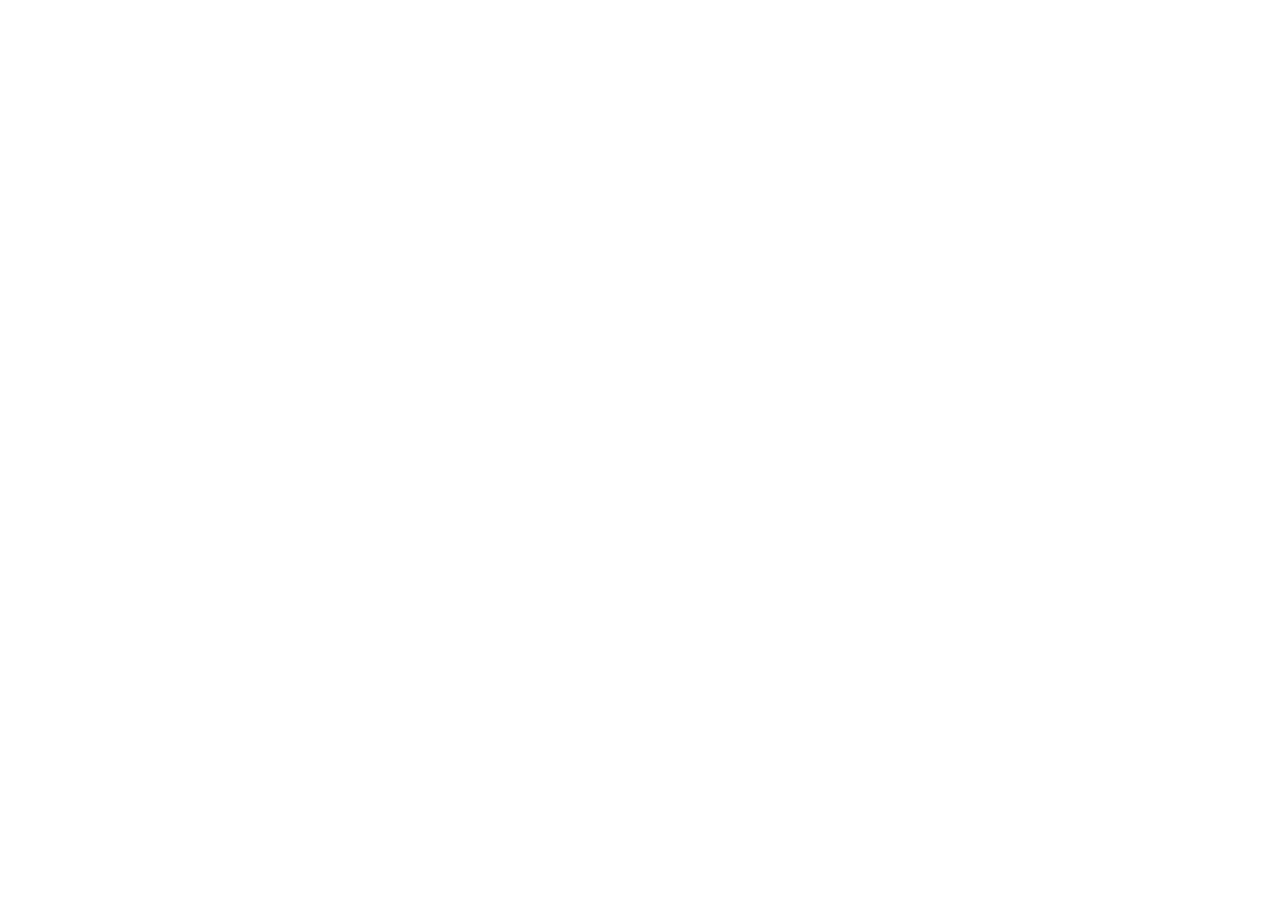
==== commit ea482643: "moved to index" ====
--- a/home.html
+++ b/home.html
@@ -1,4 +1,4 @@
-    <!DOCTYPE html>
+    <!-- <!DOCTYPE html>
 <html lang="en">
     <head>
         <title>Eduard-Valentin Dumitrescul</title>
@@ -114,12 +114,12 @@
                     </p>
                 </div>
             </article>
-            <!-- <article class="card-work">
+            <article class="card-work">
                 <img src="res/images/dev.jpg" class="img-squircle">
                 <p>This is just a normal placeholder paragraph which I have been forced to write because I am currently traveling by train
                     and I don't have internet connection to search and copy the basic Lorem Ipsum text.
                 </p>
-            </article> -->
+            </article>
         </section>
 
         <section class="slide-fullpage theme-light" id="slide-education">
@@ -200,4 +200,4 @@
 
         <script src="home.js"></script>
     </body>
-</html>+</html> -->--- a/styles.css
+++ b/styles.css
@@ -1,3 +1,7 @@
+
+html {
+    scroll-behavior: smooth;
+  }
 
 :root {
     --dark: #171717;
